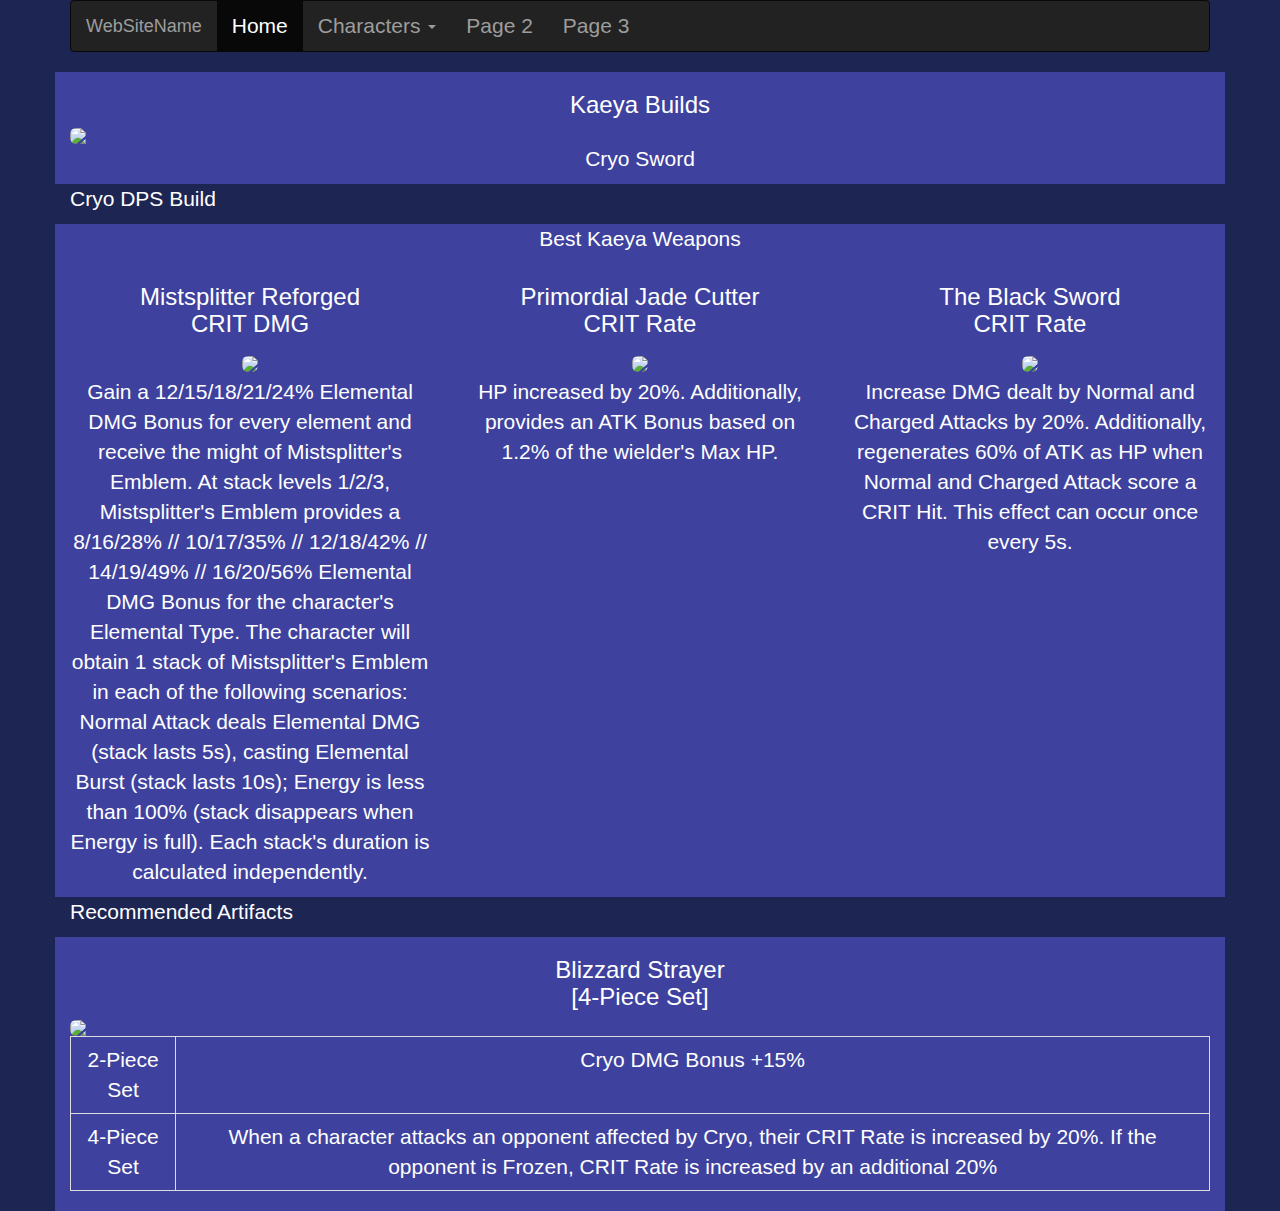
==== build_page.html @ 9ea32473 "Add page for builds" ====
<!DOCTYPE html>
<html lang="en" dir="ltr">
  <head>
    <meta charset="utf-8">
    <title></title>
    <link rel="stylesheet" href="build_page_style.css">
    <link rel="stylesheet" href="https://maxcdn.bootstrapcdn.com/bootstrap/3.4.1/css/bootstrap.min.css">
    <script src="https://ajax.googleapis.com/ajax/libs/jquery/3.6.0/jquery.min.js"></script>
    <script src="https://maxcdn.bootstrapcdn.com/bootstrap/3.4.1/js/bootstrap.min.js"></script>
  </head>
  <body>
<div class="container">
  <nav class="navbar navbar-inverse">
  <div class="container-fluid">
    <div class="navbar-header">
      <a class="navbar-brand" href="#">WebSiteName</a>
    </div>
    <ul class="nav navbar-nav">
      <li class="active"><a href="#">Home</a></li>
      <li class="dropdown">
        <a class="dropdown-toggle" data-toggle="dropdown" href="#">Characters
        <span class="caret"></span></a>
        <ul class="dropdown-menu">
          <li><a href="#">Arataki Itto</a></li>
          <li><a href="#">Diluc</a></li>
          <li><a href="#">Keya</a></li>
          <li><a href="#">Kamisato Ayato</a></li>
          <li><a href="#">Zhongli</a></li>
        </ul>
      </li>
      <li><a href="#">Page 2</a></li>
      <li><a href="#">Page 3</a></li>
    </ul>
  </div>
</nav>
  <div class="text-center row">
    <div class="col-sm-12">
      <h3>Kaeya Builds</h3>
      <img src="img/icons/keya/keya_ava.png" class="center-block img-rounded">
      <p>Cryo Sword</p>
    </div>
  </div>
  <p>Cryo DPS Build</p>
  <div class=" text-center row">
      <p>Best Kaeya Weapons</p>
    <div class="col-sm-4">
      <h3>Mistsplitter Reforged<br>CRIT DMG</h3>
      <img src="img/icons/keya/weapon_Mistsplitter_Reforged.png" class="img-rounded">
      <p>Gain a 12/15/18/21/24% Elemental DMG Bonus for every element and
        receive the might of Mistsplitter's Emblem. At stack levels 1/2/3,
        Mistsplitter's Emblem provides a 8/16/28% // 10/17/35% // 12/18/42% //
         14/19/49% // 16/20/56% Elemental DMG Bonus for the character's
         Elemental Type. The character will obtain 1 stack of Mistsplitter's
         Emblem in each of the following scenarios: Normal Attack deals
         Elemental DMG (stack lasts 5s), casting Elemental Burst (stack lasts
         10s); Energy is less than 100% (stack disappears when Energy is full).
         Each stack's duration is calculated independently.</p>
    </div>
    <div class="col-sm-4">
      <h3>Primordial Jade Cutter<br>CRIT Rate</h3>
      <img src="img/icons/keya/weapon_primordial.png" class="img-rounded">
      <p>HP increased by 20%. Additionally, provides an ATK Bonus based on 1.2%
        of the wielder's Max HP.</p>
    </div>
    <div class="col-sm-4">
      <h3>The Black Sword<br>CRIT Rate</h3>
      <img src="img/icons/keya/weapon_black_sword.png" class="img-rounded">
      <p>Increase DMG dealt by Normal and Charged Attacks by 20%. Additionally,
         regenerates 60% of ATK as HP when Normal and Charged Attack score a
         CRIT Hit. This effect can occur once every 5s.</p>
    </div>
  </div>
  <p>Recommended Artifacts</p>
  <div class=" text-center row">
    <div class="fr-col-srtifacts img-rounded">
    <div class="col-sm-12">
      <h3>Blizzard Strayer<br>[4-Piece Set]</h3>
      <img src="img/icons/keya/SnowsweptMemory.png" class="center-block img-rounded">
      <table class="table table-bordered">
    <tbody>
      <tr>
        <td>2-Piece Set</td>
        <td>Cryo DMG Bonus +15%</td>
      </tr>
      <tr>
        <td>4-Piece Set</td>
        <td>When a character attacks an opponent affected by Cryo, their CRIT
          Rate is increased by 20%. If the opponent is Frozen, CRIT Rate is
          increased by an additional 20%</td>
      </tr>
    </tbody>
  </table>
    </div>
  </div>
  </div>
</div>
  </body>
</html>
---- build_page_style.css ----
body{
  background-color: #1D2552 !important;
  color: white !important;
  font-size: 21px !important;
}
.row{
  background-color: #3E429E;
}
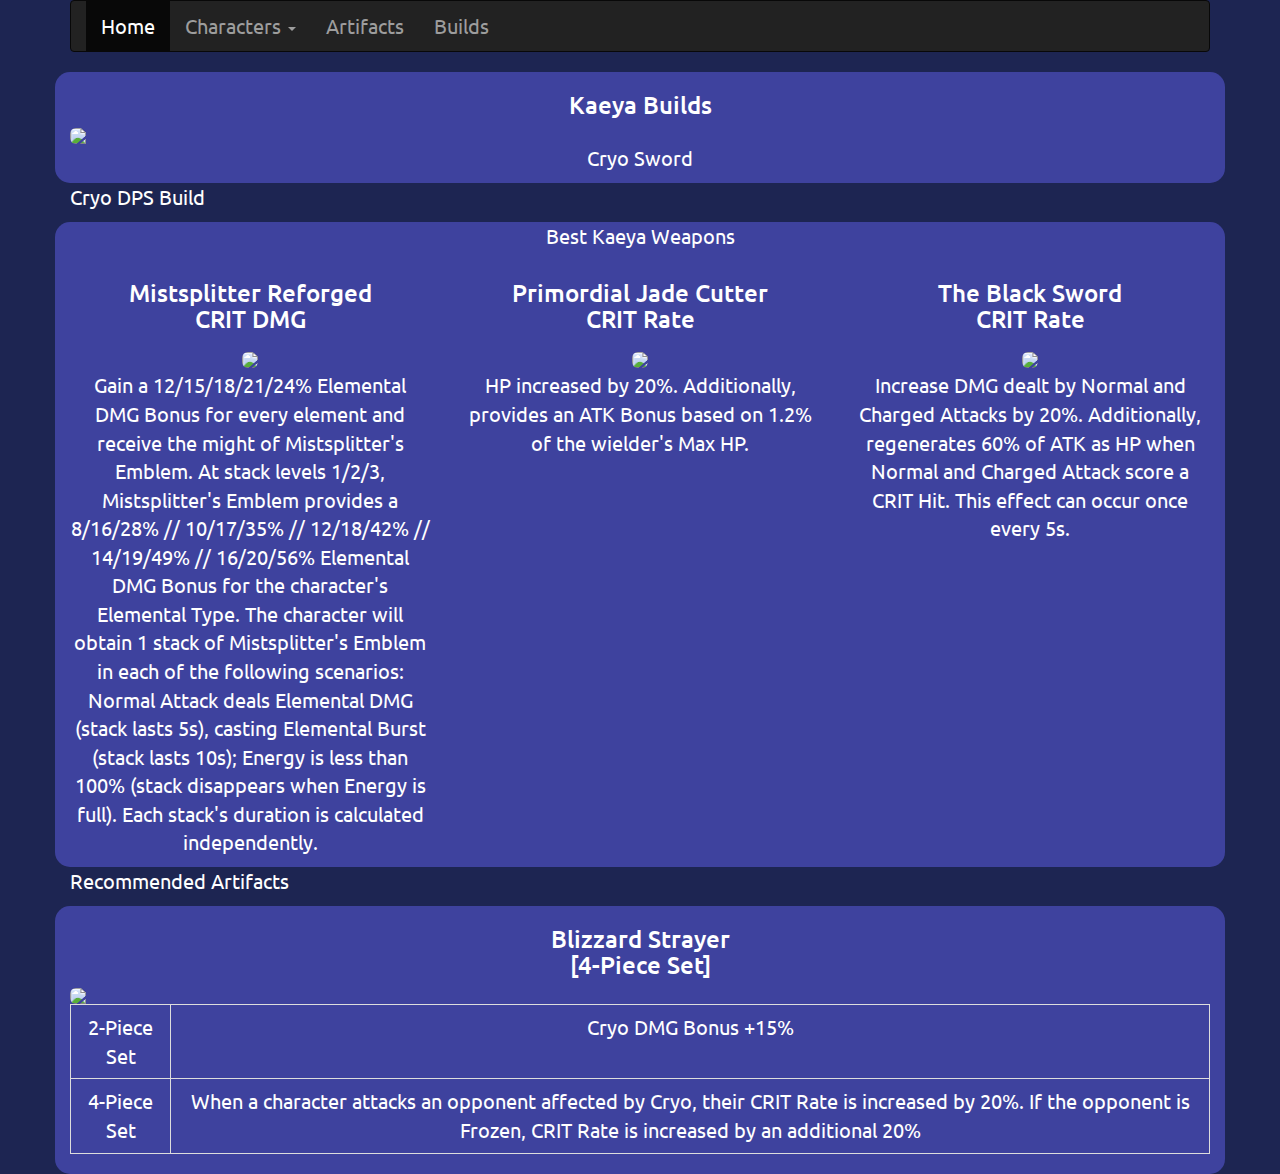
==== commit 9824ea7f: "Change style border and font" ====
--- a/build_page.html
+++ b/build_page.html
@@ -12,9 +12,6 @@
 <div class="container">
   <nav class="navbar navbar-inverse">
   <div class="container-fluid">
-    <div class="navbar-header">
-      <a class="navbar-brand" href="#">WebSiteName</a>
-    </div>
     <ul class="nav navbar-nav">
       <li class="active"><a href="#">Home</a></li>
       <li class="dropdown">
@@ -28,8 +25,8 @@
           <li><a href="#">Zhongli</a></li>
         </ul>
       </li>
-      <li><a href="#">Page 2</a></li>
-      <li><a href="#">Page 3</a></li>
+      <li><a href="#">Artifacts</a></li>
+      <li><a href="#">Builds</a></li>
     </ul>
   </div>
 </nav>
--- a/build_page_style.css
+++ b/build_page_style.css
@@ -1,8 +1,11 @@
+@import url('https://fonts.googleapis.com/css2?family=Josefin+Sans:wght@600&family=Ubuntu:wght@700&display=swap');
 body{
   background-color: #1D2552 !important;
   color: white !important;
-  font-size: 21px !important;
+  font-family: Ubuntu !important;
+  font-size: 20px !important;
 }
 .row{
   background-color: #3E429E;
+  border-radius: 15px;
 }
